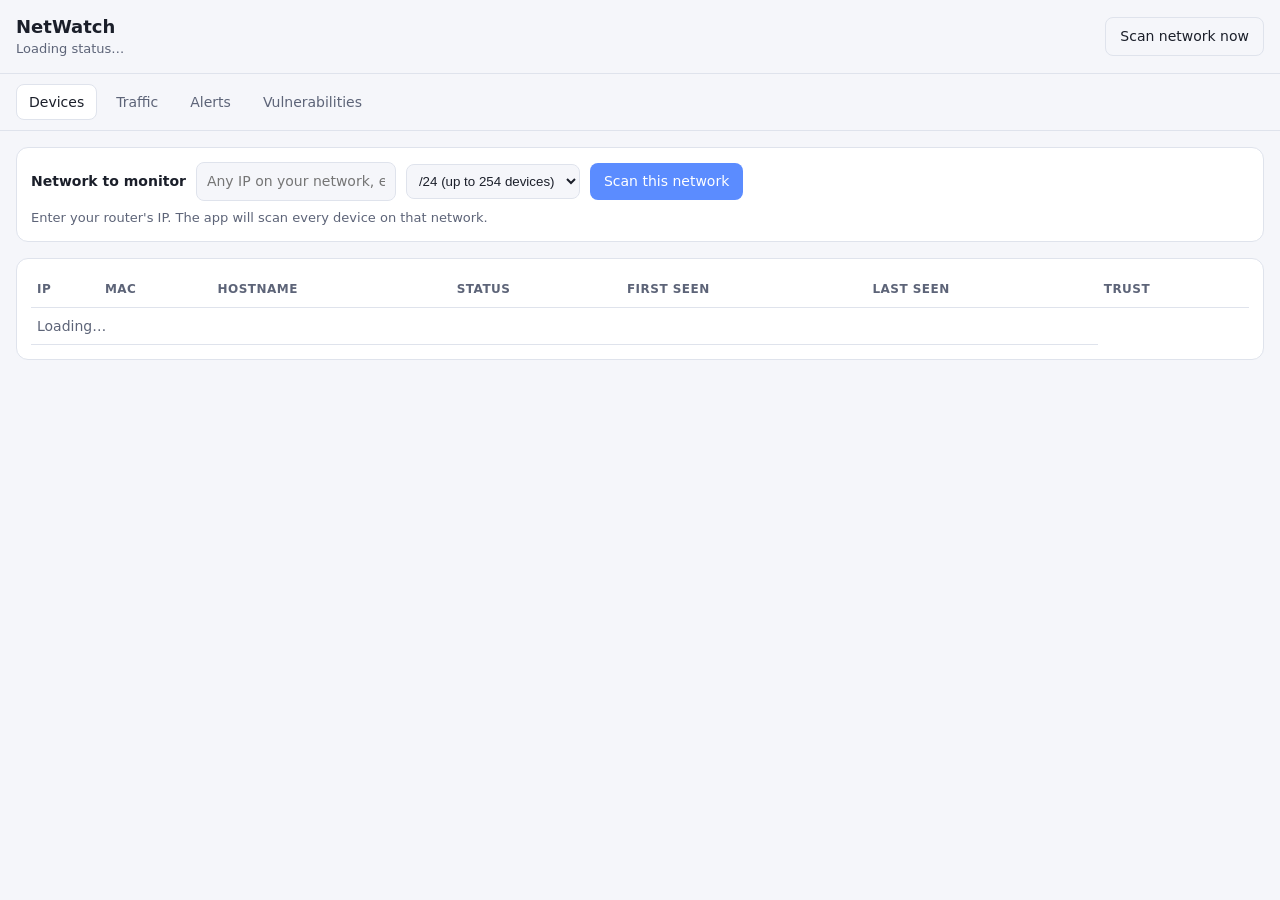
==== templates/index.html @ 9fd8b481 "Monitor a whole network from one local IP - New 'Network to monitor' box on the Devices tab: enter a" ====
<!doctype html>
<html lang="en">
<head>
<meta charset="utf-8">
<meta name="viewport" content="width=device-width, initial-scale=1">
<title>NetWatch</title>
<style>
  :root {
    --bg: #0f1115; --panel: #171a21; --line: #262b36; --text: #e6e9ef;
    --muted: #8b93a7; --accent: #5b8cff;
    --critical: #ff4d6d; --high: #ff8a3d; --medium: #f5c542; --low: #4cc9a0; --info: #8b93a7;
  }
  @media (prefers-color-scheme: light) {
    :root { --bg: #f5f6fa; --panel: #ffffff; --line: #dfe3ec; --text: #1b1f2a; --muted: #5d6478; }
  }
  :root[data-theme="dark"] { --bg: #0f1115; --panel: #171a21; --line: #262b36; --text: #e6e9ef; --muted: #8b93a7; }
  * { box-sizing: border-box; }
  body { margin: 0; font: 14px/1.45 system-ui, sans-serif; background: var(--bg); color: var(--text); }
  header { display: flex; flex-wrap: wrap; gap: 12px; align-items: center; justify-content: space-between;
           padding: 14px 16px; border-bottom: 1px solid var(--line); }
  h1 { font-size: 18px; margin: 0; }
  .status { color: var(--muted); font-size: 13px; }
  nav { display: flex; gap: 6px; padding: 10px 16px; overflow-x: auto; border-bottom: 1px solid var(--line); }
  nav button { background: none; border: 1px solid transparent; color: var(--muted); padding: 7px 12px;
               border-radius: 8px; cursor: pointer; white-space: nowrap; font: inherit; }
  nav button.active { color: var(--text); border-color: var(--line); background: var(--panel); }
  main { padding: 16px; }
  .panel { background: var(--panel); border: 1px solid var(--line); border-radius: 12px; padding: 14px; margin-bottom: 16px; overflow-x: auto; }
  table { width: 100%; border-collapse: collapse; min-width: 480px; }
  th, td { text-align: left; padding: 8px 6px; border-bottom: 1px solid var(--line); vertical-align: top; }
  th { color: var(--muted); font-weight: 600; font-size: 12px; text-transform: uppercase; letter-spacing: .04em; }
  a.ip, button.link { color: var(--accent); cursor: pointer; text-decoration: none; background: none; border: 0; padding: 0; font: inherit; }
  a.ip:hover, button.link:hover { text-decoration: underline; }
  .sev { font-size: 11px; font-weight: 700; text-transform: uppercase; padding: 2px 7px; border-radius: 6px; color: #111; }
  .sev-critical { background: var(--critical); color: #fff; }
  .sev-high { background: var(--high); }
  .sev-medium { background: var(--medium); }
  .sev-low { background: var(--low); }
  .sev-info { background: var(--info); color: #fff; }
  .muted { color: var(--muted); }
  .btn { background: var(--accent); color: #fff; border: 0; border-radius: 8px; padding: 8px 14px; cursor: pointer; font: inherit; }
  .btn.secondary { background: transparent; color: var(--text); border: 1px solid var(--line); }
  .btn:disabled { opacity: .5; cursor: default; }
  input[type=text] { background: var(--bg); color: var(--text); border: 1px solid var(--line); border-radius: 8px;
                     padding: 8px 10px; font: inherit; min-width: 200px; }
  .row { display: flex; flex-wrap: wrap; gap: 10px; align-items: center; }
  .notice { border-left: 3px solid var(--medium); padding: 8px 12px; background: var(--bg); border-radius: 6px; color: var(--muted); font-size: 13px; }
  .fix { margin-top: 6px; padding: 8px 10px; background: var(--bg); border-radius: 8px; font-size: 13px; }
  .hidden { display: none; }
  .mono { font-family: ui-monospace, Menlo, Consolas, monospace; font-size: 12px; }

  /* toast pop-ups */
  #toasts { position: fixed; right: 16px; bottom: 16px; display: flex; flex-direction: column; gap: 10px; z-index: 50; max-width: min(380px, calc(100vw - 32px)); }
  .toast { background: var(--panel); border: 1px solid var(--line); border-left: 4px solid var(--high); border-radius: 10px;
           padding: 12px 14px; box-shadow: 0 8px 24px rgba(0,0,0,.35); }
  .toast.critical { border-left-color: var(--critical); }
  .toast.medium { border-left-color: var(--medium); }
  .toast .title { font-weight: 700; margin-bottom: 4px; }
  .toast .actions { margin-top: 8px; display: flex; gap: 8px; }

  /* modal */
  #modal { position: fixed; inset: 0; background: rgba(0,0,0,.6); display: none; align-items: flex-start; justify-content: center; padding: 24px 12px; z-index: 40; overflow-y: auto; }
  #modal.open { display: flex; }
  #modal .box { background: var(--panel); border: 1px solid var(--line); border-radius: 12px; width: min(960px, 100%); padding: 16px; }
  .kv { display: grid; grid-template-columns: max-content 1fr; gap: 4px 14px; font-size: 13px; }
  .kv div:nth-child(odd) { color: var(--muted); }

  @media (max-width: 600px) { main { padding: 10px; } .panel { padding: 10px; } }
</style>
</head>
<body>
<header>
  <div>
    <h1>NetWatch</h1>
    <div class="status" id="statusline">Loading status…</div>
  </div>
  <div class="row">
    <button class="btn secondary" id="discoverBtn">Scan network now</button>
  </div>
</header>
<nav>
  <button data-tab="devices" class="active">Devices</button>
  <button data-tab="traffic">Traffic</button>
  <button data-tab="alerts">Alerts <span id="alertCount" class="muted"></span></button>
  <button data-tab="vulns">Vulnerabilities</button>
</nav>
<main>
  <section id="tab-devices" class="tab">
    <div class="panel">
      <div class="row">
        <strong>Network to monitor</strong>
        <input type="text" id="netIp" placeholder="Any IP on your network, e.g. 192.168.0.1">
        <select id="netPrefix" style="background:var(--bg);color:var(--text);border:1px solid var(--line);border-radius:8px;padding:8px">
          <option value="24" selected>/24 (up to 254 devices)</option>
          <option value="23">/23</option>
          <option value="22">/22</option>
        </select>
        <button class="btn" id="netBtn">Scan this network</button>
      </div>
      <div class="muted" id="netMsg" style="margin-top:8px;font-size:13px">Enter your router's IP. The app will scan every device on that network.</div>
    </div>
    <div class="notice hidden" id="discoveryNotice" style="margin-bottom:12px"></div>
    <div class="panel">
      <table>
        <thead><tr><th>IP</th><th>MAC</th><th>Hostname</th><th>Status</th><th>First seen</th><th>Last seen</th><th>Trust</th></tr></thead>
        <tbody id="devicesBody"><tr><td colspan="6" class="muted">Loading…</td></tr></tbody>
      </table>
    </div>
  </section>

  <section id="tab-traffic" class="tab hidden">
    <div class="notice hidden" id="captureNotice" style="margin-bottom:12px"></div>
    <div class="panel">
      <table>
        <thead><tr><th>IP</th><th>Received</th><th>Sent</th><th>Packets</th><th>Top protocols</th><th>Last seen</th></tr></thead>
        <tbody id="trafficBody"><tr><td colspan="6" class="muted">No traffic yet.</td></tr></tbody>
      </table>
    </div>
  </section>

  <section id="tab-alerts" class="tab hidden">
    <div class="panel">
      <div class="row" style="justify-content:space-between;margin-bottom:8px">
        <strong>Alerts</strong>
        <button class="btn secondary" id="ackAll">Mark all read</button>
      </div>
      <table>
        <thead><tr><th>Time</th><th>Severity</th><th>Alert</th><th>IP</th><th></th></tr></thead>
        <tbody id="alertsBody"><tr><td colspan="5" class="muted">No alerts.</td></tr></tbody>
      </table>
    </div>
  </section>

  <section id="tab-vulns" class="tab hidden">
    <div class="notice" style="margin-bottom:12px">
      Only scan devices you own or are authorized to test. Scans are limited to private
      networks listed in config.json. The scanner checks open ports and software versions
      and does not run exploits or password guessing.
    </div>
    <div class="panel">
      <div class="row">
        <button class="btn secondary" id="scanRouterBtn">Scan my router</button>
        <input type="text" id="scanIp" placeholder="Device IP, e.g. 192.168.1.10">
        <label class="row muted"><input type="checkbox" id="scanConfirm"> I am authorized to scan this device</label>
        <button class="btn" id="scanBtn" disabled>Start scan</button>
      </div>
      <div id="scanMsg" class="muted" style="margin-top:8px"></div>
    </div>
    <div class="panel">
      <strong>Scan history</strong>
      <table style="margin-top:8px">
        <thead><tr><th>#</th><th>IP</th><th>Started</th><th>Status</th><th>Summary</th></tr></thead>
        <tbody id="scansBody"></tbody>
      </table>
    </div>
    <div class="panel hidden" id="findingsPanel">
      <div class="row" style="justify-content:space-between"><strong id="findingsTitle"></strong>
        <button class="btn secondary" id="closeFindings">Close</button></div>
      <div id="findingsBody" style="margin-top:10px"></div>
    </div>
  </section>
</main>

<div id="toasts"></div>

<div id="modal">
  <div class="box">
    <div class="row" style="justify-content:space-between">
      <strong id="modalTitle">Device</strong>
      <button class="btn secondary" id="modalClose">Close</button>
    </div>
    <div id="modalBody" style="margin-top:12px"></div>
  </div>
</div>

<script>
const $ = (s) => document.querySelector(s);
const esc = (v) => String(v ?? "").replace(/[&<>"']/g, c => ({"&":"&amp;","<":"&lt;",">":"&gt;",'"':"&quot;","'":"&#39;"}[c]));
const fmtBytes = (n) => {
  n = Number(n || 0);
  const u = ["B", "KB", "MB", "GB"]; let i = 0;
  while (n >= 1024 && i < u.length - 1) { n /= 1024; i++; }
  return n.toFixed(i ? 1 : 0) + " " + u[i];
};
const fmtTime = (t) => t ? new Date(t * 1000).toLocaleString() : "";
const sevBadge = (s) => `<span class="sev sev-${esc(s)}">${esc(s)}</span>`;
const ipLink = (ip) => `<button class="link mono" data-ip="${esc(ip)}">${esc(ip)}</button>`;
const api = (path, opts = {}) => fetch(path, {headers: {"Content-Type": "application/json"}, ...opts}).then(async r => {
  const body = await r.json().catch(() => ({}));
  if (!r.ok) throw new Error(body.error || r.statusText);
  return body;
});

// ---------- tabs
document.querySelectorAll("nav button").forEach(btn => btn.addEventListener("click", () => {
  document.querySelectorAll("nav button").forEach(b => b.classList.remove("active"));
  btn.classList.add("active");
  document.querySelectorAll(".tab").forEach(t => t.classList.add("hidden"));
  $("#tab-" + btn.dataset.tab).classList.remove("hidden");
  refresh();
}));

// ---------- IP detail modal
function openIp(ip) {
  $("#modal").classList.add("open");
  $("#modalTitle").textContent = "Traffic for " + ip;
  $("#modalBody").innerHTML = '<span class="muted">Loading…</span>';
  api("/api/ip/" + encodeURIComponent(ip)).then(d => {
    const s = d.stats, dev = d.device;
    let html = '<div class="kv">';
    html += `<div>IP</div><div class="mono">${esc(ip)}</div>`;
    html += `<div>MAC</div><div class="mono">${esc(dev?.mac || "unknown")}</div>`;
    html += `<div>Hostname</div><div>${esc(dev?.hostname || "unknown")}</div>`;
    if (s) {
      html += `<div>Received</div><div>${fmtBytes(s.bytes_in)}</div>`;
      html += `<div>Sent</div><div>${fmtBytes(s.bytes_out)}</div>`;
      html += `<div>Packets</div><div>${s.packets}</div>`;
      html += `<div>Protocols</div><div>${esc(Object.entries(s.protocols).map(([k,v]) => k+" ("+v+")").join(", "))}</div>`;
      html += `<div>Top ports</div><div>${esc(Object.entries(s.top_ports).map(([k,v]) => k+" ("+v+")").join(", ") || "none")}</div>`;
    } else {
      html += `<div>Traffic</div><div class="muted">No packets seen from this IP since the monitor started.</div>`;
    }
    html += "</div>";
    html += `<div class="row" style="margin:14px 0"><button class="btn" id="scanFromModal">Scan this device</button></div>`;
    html += '<strong>Recent packets</strong>';
    html += '<div class="panel" style="margin-top:8px"><table style="min-width:620px"><thead><tr><th>Time</th><th>Direction</th><th>Proto</th><th>Source</th><th>Destination</th><th>Bytes</th><th>Flags</th></tr></thead><tbody>';
    if (!d.packets.length) html += '<tr><td colspan="7" class="muted">No recent packets.</td></tr>';
    d.packets.forEach(p => {
      const dir = p.src === ip ? "out" : "in";
      html += `<tr><td class="mono">${new Date(p.ts*1000).toLocaleTimeString()}</td><td>${dir}</td><td>${esc(p.proto)}</td>
        <td class="mono">${esc(p.src)}${p.sport ? ":" + p.sport : ""}</td>
        <td class="mono">${esc(p.dst)}${p.dport ? ":" + p.dport : ""}</td><td>${p.length}</td><td class="mono">${esc(p.flags)}</td></tr>`;
    });
    html += "</tbody></table></div>";
    $("#modalBody").innerHTML = html;
    $("#scanFromModal").onclick = () => { closeModal(); $("nav button[data-tab=vulns]").click(); $("#scanIp").value = ip; };
  }).catch(e => { $("#modalBody").innerHTML = `<span class="muted">${esc(e.message)}</span>`; });
}
function closeModal() { $("#modal").classList.remove("open"); }
$("#modalClose").onclick = closeModal;
$("#modal").addEventListener("click", e => { if (e.target.id === "modal") closeModal(); });
document.addEventListener("click", e => {
  const b = e.target.closest("[data-ip]");
  if (b) openIp(b.dataset.ip);
});

// ---------- status / devices / traffic
let gatewayIp = null;
async function loadStatus() {
  const s = await api("/api/status");
  gatewayIp = s.gateway;
  if (!$("#netIp").value && s.gateway) $("#netIp").value = s.gateway;
  $("#statusline").textContent =
    `Subnet ${s.subnet} · interface ${s.interface} · ${s.devices_online}/${s.devices} devices online (${s.untrusted_devices} untrusted) · ` +
    (s.sniffing ? `${s.packets_seen} packets captured` : "capture off");
  $("#alertCount").textContent = s.unacked_alerts ? `(${s.unacked_alerts})` : "";

  // Explain why the traffic view may be empty.
  const notice = $("#captureNotice");
  let hint = null;
  if (s.sniff_error) hint = "Packet capture is off: " + s.sniff_error;
  else if (s.sniffing && s.packets_seen === 0 && s.uptime_seconds > 30)
    hint = `No packets captured on interface "${s.interface}" after ${s.uptime_seconds}s. Check the interface name in config.json (run "ip -br addr") and that the app runs with sudo.`;
  else if (s.packets_seen > 50 && s.tracked_hosts <= 2)
    hint = "Only this machine's own traffic is visible. On Wi-Fi, or on a switch without a mirror port, your computer only receives its own packets and broadcasts. To see other devices, use a router or switch that mirrors traffic to your machine, or a monitor-mode Wi-Fi adapter.";
  if (hint) { notice.textContent = hint; notice.classList.remove("hidden"); }
  else notice.classList.add("hidden");

  // Explain discovery problems instead of showing an empty device list.
  const problems = [];
  if (!s.nmap_installed) problems.push("nmap is not installed. Run: sudo apt install nmap");
  if (!s.running_as_root) problems.push("Run with sudo so nmap can find devices by ARP.");
  if (s.last_discovery && s.last_discovery.error) problems.push("Device discovery: " + s.last_discovery.error);
  if (!s.last_discovery) problems.push("Device discovery has not run yet. Click 'Scan network now'.");
  const dn = $("#discoveryNotice");
  if (problems.length) { dn.innerHTML = problems.map(esc).join("<br>"); dn.classList.remove("hidden"); }
  else dn.classList.add("hidden");
}

async function loadDevices() {
  const rows = await api("/api/devices");
  $("#devicesBody").innerHTML = rows.length ? rows.map(d => `
    <tr>
      <td>${ipLink(d.ip)}</td><td class="mono">${esc(d.mac)}</td><td>${esc(d.hostname || "unknown")}</td>
      <td>${d.online ? '<span class="sev sev-low">online</span>' : '<span class="muted">offline</span>'}</td>
      <td>${fmtTime(d.first_seen)}</td><td>${fmtTime(d.last_seen)}</td>
      <td>${d.trusted ? '<span class="muted">trusted</span>' :
        `<button class="btn secondary" data-trust="${esc(d.mac)}">Trust</button>`}</td>
    </tr>`).join("") : '<tr><td colspan="6" class="muted">No devices yet. Run a network scan.</td></tr>';
  document.querySelectorAll("[data-trust]").forEach(b => b.onclick = async () => {
    await api(`/api/devices/${encodeURIComponent(b.dataset.trust)}/trust`, {method: "POST"});
    loadDevices(); loadStatus();
  });
}

async function loadTraffic() {
  const rows = await api("/api/traffic");
  $("#trafficBody").innerHTML = rows.length ? rows.map(r => `
    <tr>
      <td>${ipLink(r.ip)}</td><td>${fmtBytes(r.bytes_in)}</td><td>${fmtBytes(r.bytes_out)}</td>
      <td>${r.packets}</td><td>${esc(Object.keys(r.top_protocols).join(", "))}</td><td>${fmtTime(r.last)}</td>
    </tr>`).join("") : '<tr><td colspan="6" class="muted">No traffic yet.</td></tr>';
}

// ---------- alerts + pop-up notifications
let lastAlertId = 0;
let seeded = false;
function toast(a) {
  const el = document.createElement("div");
  el.className = "toast " + esc(a.severity);
  el.innerHTML = `<div class="title">${esc(a.title)}</div>
    <div class="muted" style="font-size:13px">${esc(a.detail)}</div>
    <div class="actions">${a.ip ? `<button class="btn" data-ip="${esc(a.ip)}">View ${esc(a.ip)}</button>` : ""}
    <button class="btn secondary" onclick="this.closest('.toast').remove()">Dismiss</button></div>`;
  $("#toasts").prepend(el);
  setTimeout(() => el.remove(), 60000);
}
async function pollAlerts() {
  const rows = await api("/api/alerts?since=" + lastAlertId);
  if (!rows.length) return;
  rows.sort((a, b) => a.id - b.id);
  lastAlertId = Math.max(lastAlertId, ...rows.map(r => r.id));
  if (seeded) rows.filter(r => r.severity !== "info").forEach(toast);
  seeded = true;
  refreshAlertsTable();
}
async function refreshAlertsTable() {
  const rows = await api("/api/alerts?since=0");
  $("#alertsBody").innerHTML = rows.length ? rows.map(a => `
    <tr style="${a.acknowledged ? "opacity:.6" : ""}">
      <td class="mono">${fmtTime(a.ts)}</td><td>${sevBadge(a.severity)}</td>
      <td><strong>${esc(a.title)}</strong><div class="muted" style="font-size:13px">${esc(a.detail)}</div></td>
      <td>${a.ip ? ipLink(a.ip) : ""}</td>
      <td>${a.acknowledged ? "" : `<button class="btn secondary" data-ack="${a.id}">Read</button>`}</td>
    </tr>`).join("") : '<tr><td colspan="5" class="muted">No alerts.</td></tr>';
  document.querySelectorAll("[data-ack]").forEach(b => b.onclick = async () => {
    await api(`/api/alerts/${b.dataset.ack}/ack`, {method: "POST"}); refreshAlertsTable(); loadStatus();
  });
}
$("#ackAll").onclick = async () => {
  const rows = await api("/api/alerts?since=0");
  await Promise.all(rows.filter(r => !r.acknowledged).map(r => api(`/api/alerts/${r.id}/ack`, {method: "POST"})));
  refreshAlertsTable(); loadStatus();
};

// ---------- vulnerabilities
$("#scanConfirm").onchange = () => { $("#scanBtn").disabled = !$("#scanConfirm").checked; };
$("#netBtn").onclick = async () => {
  const ip = $("#netIp").value.trim();
  const prefix = Number($("#netPrefix").value);
  $("#netMsg").textContent = "Saving network…";
  try {
    const r = await api("/api/network", {method: "POST", body: JSON.stringify({ip, prefix})});
    $("#netMsg").textContent = `Scanning ${r.subnet}. Devices appear below in about a minute.`;
    setTimeout(() => { loadDevices(); loadStatus(); }, 15000);
  } catch (e) { $("#netMsg").textContent = e.message; }
};
$("#scanRouterBtn").onclick = () => {
  if (!gatewayIp) { $("#scanMsg").textContent = "Could not detect the router address. Type your router's IP instead (often 192.168.0.1 or 192.168.1.1)."; return; }
  $("#scanIp").value = gatewayIp;
  $("#scanMsg").textContent = `Router address set to ${gatewayIp}. Tick the authorization box to start.`;
};
$("#scanBtn").onclick = async () => {
  const ip = $("#scanIp").value.trim();
  $("#scanMsg").textContent = "Starting scan…";
  try {
    const r = await api("/api/scan", {method: "POST", body: JSON.stringify({ip})});
    $("#scanMsg").textContent = `Scan #${r.scan_id} started for ${ip}. This can take a few minutes.`;
    loadScans();
  } catch (e) { $("#scanMsg").textContent = e.message; }
};
async function loadScans() {
  const rows = await api("/api/scans");
  $("#scansBody").innerHTML = rows.length ? rows.map(s => `
    <tr>
      <td>${s.id}</td><td>${ipLink(s.ip)}</td><td>${fmtTime(s.started)}</td>
      <td>${esc(s.status)}</td>
      <td>${s.status === "done" || s.status === "failed" ? `<button class="link" data-scan="${s.id}">${esc(s.summary || "")}</button>` : "running…"}</td>
    </tr>`).join("") : '<tr><td colspan="5" class="muted">No scans yet.</td></tr>';
  document.querySelectorAll("[data-scan]").forEach(b => b.onclick = () => showFindings(b.dataset.scan));
}
async function showFindings(id) {
  const s = await api("/api/scans/" + id);
  $("#findingsPanel").classList.remove("hidden");
  $("#findingsTitle").textContent = `Scan #${s.id} · ${s.ip}`;
  if (!s.findings.length) {
    $("#findingsBody").innerHTML = `<span class="muted">${esc(s.summary || "No findings.")}</span>`;
    return;
  }
  $("#findingsBody").innerHTML = s.findings.map(f => `
    <div class="panel" style="margin-bottom:10px">
      <div class="row" style="justify-content:space-between">
        <strong>${esc(f.title)}</strong>${sevBadge(f.severity)}
      </div>
      <div class="muted mono" style="margin-top:4px">Port ${f.port} · ${esc(f.service)}</div>
      <div style="margin-top:6px">${esc(f.description)}</div>
      <div class="fix"><strong>How to fix:</strong> ${esc(f.fix)}</div>
    </div>`).join("");
  $("#findingsPanel").scrollIntoView({behavior: "smooth"});
}
$("#closeFindings").onclick = () => $("#findingsPanel").classList.add("hidden");

$("#discoverBtn").onclick = async () => {
  $("#discoverBtn").disabled = true; $("#discoverBtn").textContent = "Scanning…";
  try { await api("/api/discover", {method: "POST"}); } catch (e) {}
  $("#discoverBtn").disabled = false; $("#discoverBtn").textContent = "Scan network now";
  refresh();
};

function refresh() {
  loadStatus().catch(() => {});
  const active = document.querySelector("nav button.active").dataset.tab;
  if (active === "devices") loadDevices().catch(() => {});
  if (active === "traffic") loadTraffic().catch(() => {});
  if (active === "alerts") refreshAlertsTable().catch(() => {});
  if (active === "vulns") loadScans().catch(() => {});
}

loadDevices(); loadTraffic(); loadStatus(); pollAlerts();
setInterval(() => { pollAlerts().catch(() => {}); loadStatus().catch(() => {}); }, 4000);
setInterval(refresh, 10000);
</script>
</body>
</html>
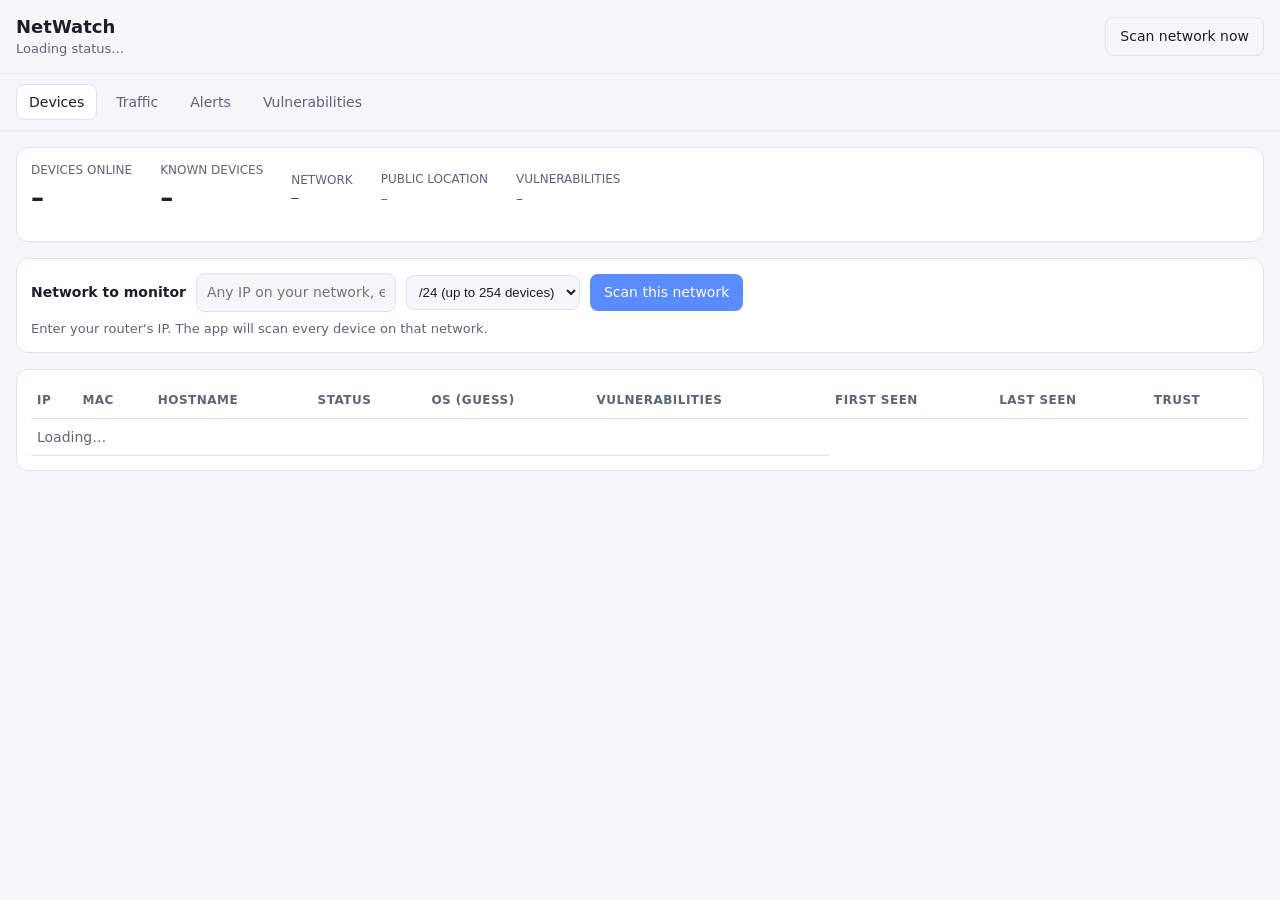
==== commit e3918b14: "Automatically scan all devices on the network - Scans every discovered device (ports, versions, OS g" ====
--- a/templates/index.html
+++ b/templates/index.html
@@ -86,6 +86,16 @@
 </nav>
 <main>
   <section id="tab-devices" class="tab">
+    <div class="panel" id="summaryPanel">
+      <div class="row" style="gap:28px">
+        <div><div class="muted" style="font-size:12px">DEVICES ONLINE</div><div style="font-size:26px;font-weight:700" id="sumOnline">–</div></div>
+        <div><div class="muted" style="font-size:12px">KNOWN DEVICES</div><div style="font-size:26px;font-weight:700" id="sumTotal">–</div></div>
+        <div><div class="muted" style="font-size:12px">NETWORK</div><div class="mono" id="sumSubnet">–</div></div>
+        <div><div class="muted" style="font-size:12px">PUBLIC LOCATION</div><div id="sumLocation" class="muted">–</div></div>
+        <div><div class="muted" style="font-size:12px">VULNERABILITIES</div><div id="sumVulns" class="muted">–</div></div>
+      </div>
+      <div class="muted" id="sumScan" style="margin-top:10px;font-size:13px"></div>
+    </div>
     <div class="panel">
       <div class="row">
         <strong>Network to monitor</strong>
@@ -102,7 +112,7 @@
     <div class="notice hidden" id="discoveryNotice" style="margin-bottom:12px"></div>
     <div class="panel">
       <table>
-        <thead><tr><th>IP</th><th>MAC</th><th>Hostname</th><th>Status</th><th>First seen</th><th>Last seen</th><th>Trust</th></tr></thead>
+        <thead><tr><th>IP</th><th>MAC</th><th>Hostname</th><th>Status</th><th>OS (guess)</th><th>Vulnerabilities</th><th>First seen</th><th>Last seen</th><th>Trust</th></tr></thead>
         <tbody id="devicesBody"><tr><td colspan="6" class="muted">Loading…</td></tr></tbody>
       </table>
     </div>
@@ -132,6 +142,14 @@
   </section>
 
   <section id="tab-vulns" class="tab hidden">
+    <div class="panel">
+      <div class="row" style="justify-content:space-between"><strong>Devices on your network</strong>
+        <span class="muted" id="vulnSummaryLine" style="font-size:13px"></span></div>
+      <table style="margin-top:8px">
+        <thead><tr><th>IP</th><th>Name</th><th>OS (guess)</th><th>Open ports</th><th>Vulnerabilities</th><th>Last scanned</th></tr></thead>
+        <tbody id="vulnOverviewBody"><tr><td colspan="6" class="muted">Waiting for the first scan…</td></tr></tbody>
+      </table>
+    </div>
     <div class="notice" style="margin-bottom:12px">
       Only scan devices you own or are authorized to test. Scans are limited to private
       networks listed in config.json. The scanner checks open ports and software versions
@@ -283,6 +301,8 @@
     <tr>
       <td>${ipLink(d.ip)}</td><td class="mono">${esc(d.mac)}</td><td>${esc(d.hostname || "unknown")}</td>
       <td>${d.online ? '<span class="sev sev-low">online</span>' : '<span class="muted">offline</span>'}</td>
+      <td>${osText(d)}</td>
+      <td>${vulnBadges(d.vuln_summary)}</td>
       <td>${fmtTime(d.first_seen)}</td><td>${fmtTime(d.last_seen)}</td>
       <td>${d.trusted ? '<span class="muted">trusted</span>' :
         `<button class="btn secondary" data-trust="${esc(d.mac)}">Trust</button>`}</td>
@@ -407,7 +427,68 @@
   refresh();
 };
 
+// ---------- device details, summary and vulnerability overview
+const osText = (d) => d.os_guess
+  ? `${esc(d.os_guess)}${d.os_accuracy ? ` <span class="muted">(${d.os_accuracy}%)</span>` : ""}`
+  : (d.last_scanned ? '<span class="muted">unknown</span>' : '<span class="muted">pending scan</span>');
+function vulnBadges(raw) {
+  if (!raw) return '<span class="muted">not scanned yet</span>';
+  const v = JSON.parse(raw);
+  const parts = ["critical", "high", "medium", "low"].filter(s => v[s] > 0)
+    .map(s => `<span class="sev sev-${s}">${v[s]} ${s}</span>`);
+  return parts.length ? parts.join(" ") : '<span class="sev sev-low">none found</span>';
+}
+async function loadSummary() {
+  const s = await api("/api/summary");
+  $("#sumOnline").textContent = s.devices_online;
+  $("#sumTotal").textContent = s.devices_total;
+  $("#sumSubnet").textContent = s.subnet || "–";
+  const loc = s.network_location || {};
+  $("#sumLocation").textContent = loc.error ? loc.error :
+    [loc.city, loc.region, loc.country].filter(Boolean).join(", ") + (loc.isp ? ` · ${loc.isp}` : "");
+  const v = s.vulnerabilities;
+  $("#sumVulns").innerHTML = ["critical", "high", "medium", "low"]
+    .map(k => `<span class="sev sev-${k}">${v[k]} ${k}</span>`).join(" ");
+  let line = `${s.devices_scanned} of ${s.devices_total} devices scanned.`;
+  if (s.scanning_now) line += ` Scanning ${s.scanning_now} now.`;
+  else if (s.auto_scan) line += " Automatic scanning is on.";
+  if (!s.running_as_root) line += " Run with sudo for OS detection.";
+  $("#sumScan").textContent = line;
+}
+async function loadVulnOverview() {
+  const rows = await api("/api/vuln-overview");
+  $("#vulnSummaryLine").textContent = `${rows.length} devices · ${rows.filter(r => r.online).length} online`;
+  $("#vulnOverviewBody").innerHTML = rows.length ? rows.map(d => `
+    <tr>
+      <td>${ipLink(d.ip)}</td><td>${esc(d.hostname || "unknown")}</td><td>${osText(d)}</td>
+      <td class="mono">${esc(d.open_ports || (d.last_scanned ? "none" : "–"))}</td>
+      <td>${vulnBadges(d.vuln_summary)}</td>
+      <td>${d.last_scanned ? fmtTime(d.last_scanned) : '<span class="muted">pending</span>'}</td>
+    </tr>`).join("") : '<tr><td colspan="6" class="muted">No devices found yet.</td></tr>';
+}
+async function showDeviceFindings(ip) {
+  const r = await api("/api/device-findings/" + encodeURIComponent(ip));
+  $("#findingsPanel").classList.remove("hidden");
+  $("#findingsTitle").textContent = `Vulnerabilities on ${ip}`;
+  if (!r.scan) { $("#findingsBody").innerHTML = '<span class="muted">Not scanned yet.</span>'; return; }
+  if (!r.findings.length) { $("#findingsBody").innerHTML = `<span class="muted">No known issues found. ${esc(r.scan.summary || "")}</span>`; return; }
+  $("#findingsBody").innerHTML = r.findings.map(f => `
+    <div class="panel" style="margin-bottom:10px">
+      <div class="row" style="justify-content:space-between"><strong>${esc(f.title)}</strong>${sevBadge(f.severity)}</div>
+      <div class="muted mono" style="margin-top:4px">Port ${f.port} · ${esc(f.service)}</div>
+      <div style="margin-top:6px">${esc(f.description)}</div>
+      <div class="fix"><strong>How to fix:</strong> ${esc(f.fix)}</div>
+    </div>`).join("");
+  $("#findingsPanel").scrollIntoView({behavior: "smooth"});
+}
+document.addEventListener("click", e => {
+  const row = e.target.closest("#vulnOverviewBody tr");
+  if (row && row.querySelector("[data-ip]")) showDeviceFindings(row.querySelector("[data-ip]").dataset.ip);
+});
+
 function refresh() {
+  loadSummary().catch(() => {});
+  loadVulnOverview().catch(() => {});
   loadStatus().catch(() => {});
   const active = document.querySelector("nav button.active").dataset.tab;
   if (active === "devices") loadDevices().catch(() => {});
@@ -416,7 +497,7 @@
   if (active === "vulns") loadScans().catch(() => {});
 }
 
-loadDevices(); loadTraffic(); loadStatus(); pollAlerts();
+loadDevices(); loadTraffic(); loadStatus(); pollAlerts(); loadSummary().catch(() => {}); loadVulnOverview().catch(() => {});
 setInterval(() => { pollAlerts().catch(() => {}); loadStatus().catch(() => {}); }, 4000);
 setInterval(refresh, 10000);
 </script>
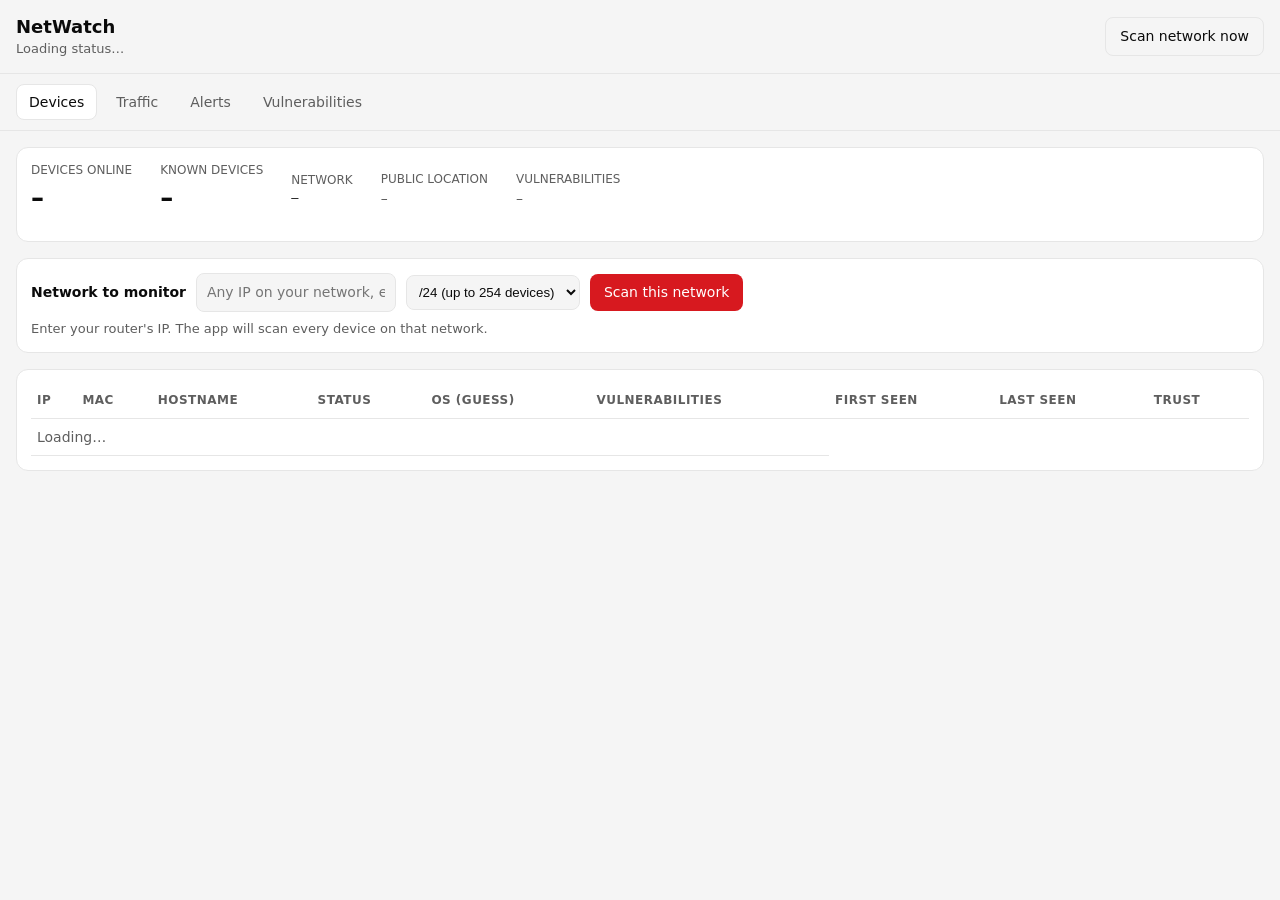
==== commit 228db4b3: "Red, white and black design with alignment and layout fixes - Whole app recolored to a red, white an" ====
--- a/templates/index.html
+++ b/templates/index.html
@@ -6,14 +6,14 @@
 <title>NetWatch</title>
 <style>
   :root {
-    --bg: #0f1115; --panel: #171a21; --line: #262b36; --text: #e6e9ef;
-    --muted: #8b93a7; --accent: #5b8cff;
-    --critical: #ff4d6d; --high: #ff8a3d; --medium: #f5c542; --low: #4cc9a0; --info: #8b93a7;
+    --bg: #000000; --panel: #0d0d0d; --line: #2a2a2a; --text: #f5f5f5;
+    --muted: #8a8a8a; --accent: #d7191f;
+    --critical: #d7191f; --high: #d7191f; --medium: #d7191f; --low: #0b0b0b; --info: #8a8a8a;
   }
   @media (prefers-color-scheme: light) {
-    :root { --bg: #f5f6fa; --panel: #ffffff; --line: #dfe3ec; --text: #1b1f2a; --muted: #5d6478; }
+    :root { --bg: #f5f5f5; --panel: #ffffff; --line: #e6e6e6; --text: #0b0b0b; --muted: #5e5e5e; }
   }
-  :root[data-theme="dark"] { --bg: #0f1115; --panel: #171a21; --line: #262b36; --text: #e6e9ef; --muted: #8b93a7; }
+  :root[data-theme="dark"] { --bg: #000000; --panel: #0d0d0d; --line: #2a2a2a; --text: #f5f5f5; --muted: #8a8a8a; }
   * { box-sizing: border-box; }
   body { margin: 0; font: 14px/1.45 system-ui, sans-serif; background: var(--bg); color: var(--text); }
   header { display: flex; flex-wrap: wrap; gap: 12px; align-items: center; justify-content: space-between;
@@ -31,12 +31,12 @@
   th { color: var(--muted); font-weight: 600; font-size: 12px; text-transform: uppercase; letter-spacing: .04em; }
   a.ip, button.link { color: var(--accent); cursor: pointer; text-decoration: none; background: none; border: 0; padding: 0; font: inherit; }
   a.ip:hover, button.link:hover { text-decoration: underline; }
-  .sev { font-size: 11px; font-weight: 700; text-transform: uppercase; padding: 2px 7px; border-radius: 6px; color: #111; }
-  .sev-critical { background: var(--critical); color: #fff; }
-  .sev-high { background: var(--high); }
-  .sev-medium { background: var(--medium); }
-  .sev-low { background: var(--low); }
-  .sev-info { background: var(--info); color: #fff; }
+  .sev { font-size: 11px; font-weight: 700; text-transform: uppercase; padding: 2px 7px; border-radius: 6px; color: #0b0b0b; }
+  .sev-critical { background: #d7191f; color: #fff; }
+  .sev-high { background: #d7191f; color: #fff; }
+  .sev-medium { background: #fdeaea; color: #d7191f; box-shadow: inset 0 0 0 1px #d7191f; }
+  .sev-low { background: #efefef; color: #0b0b0b; }
+  .sev-info { background: #5e5e5e; color: #fff; }
   .muted { color: var(--muted); }
   .btn { background: var(--accent); color: #fff; border: 0; border-radius: 8px; padding: 8px 14px; cursor: pointer; font: inherit; }
   .btn.secondary { background: transparent; color: var(--text); border: 1px solid var(--line); }
@@ -121,6 +121,25 @@
   <section id="tab-traffic" class="tab hidden">
     <div class="notice hidden" id="captureNotice" style="margin-bottom:12px"></div>
     <div class="panel">
+      <div class="row" style="justify-content:space-between">
+        <strong>Traffic over time</strong>
+        <div class="row">
+          <select id="histIp" style="background:var(--bg);color:var(--text);border:1px solid var(--line);border-radius:8px;padding:6px">
+            <option value="">Whole network</option>
+          </select>
+          <select id="histMinutes" style="background:var(--bg);color:var(--text);border:1px solid var(--line);border-radius:8px;padding:6px">
+            <option value="30">Last 30 min</option>
+            <option value="60" selected>Last 60 min</option>
+            <option value="120">Last 2 hours</option>
+          </select>
+        </div>
+      </div>
+      <div id="chartBox" style="width:100%;margin-top:10px;color:var(--muted)">
+        <canvas id="trafficChart"></canvas>
+      </div>
+      <div class="muted" id="histNote" style="font-size:13px;margin-top:6px"></div>
+    </div>
+    <div class="panel">
       <table>
         <thead><tr><th>IP</th><th>Received</th><th>Sent</th><th>Packets</th><th>Top protocols</th><th>Last seen</th></tr></thead>
         <tbody id="trafficBody"><tr><td colspan="6" class="muted">No traffic yet.</td></tr></tbody>
@@ -191,6 +210,7 @@
   </div>
 </div>
 
+<script src="/static/chart.js"></script>
 <script>
 const $ = (s) => document.querySelector(s);
 const esc = (v) => String(v ?? "").replace(/[&<>"']/g, c => ({"&":"&amp;","<":"&lt;",">":"&gt;",'"':"&quot;","'":"&#39;"}[c]));
@@ -313,6 +333,26 @@
   });
 }
 
+async function loadHistory() {
+  const ip = $("#histIp").value;
+  const minutes = $("#histMinutes").value;
+  const s = await api(`/api/traffic-history?minutes=${minutes}${ip ? "&ip=" + encodeURIComponent(ip) : ""}`);
+  drawTrafficChart($("#trafficChart"), s);
+  const any = s.down.some(v => v > 0) || s.up.some(v => v > 0);
+  $("#histNote").textContent = any ? "" :
+    "No traffic recorded in this period yet. Traffic appears only for packets this computer can see (see the note above).";
+}
+async function loadHistoryDevices() {
+  const rows = await api("/api/devices");
+  const sel = $("#histIp"), keep = sel.value;
+  sel.innerHTML = '<option value="">Whole network</option>' +
+    rows.filter(d => d.ip).map(d => `<option value="${esc(d.ip)}">${esc(d.hostname || d.ip)} (${esc(d.ip)})</option>`).join("");
+  sel.value = keep;
+}
+$("#histIp").onchange = () => loadHistory().catch(() => {});
+$("#histMinutes").onchange = () => loadHistory().catch(() => {});
+window.addEventListener("resize", () => loadHistory().catch(() => {}));
+
 async function loadTraffic() {
   const rows = await api("/api/traffic");
   $("#trafficBody").innerHTML = rows.length ? rows.map(r => `
@@ -492,7 +532,7 @@
   loadStatus().catch(() => {});
   const active = document.querySelector("nav button.active").dataset.tab;
   if (active === "devices") loadDevices().catch(() => {});
-  if (active === "traffic") loadTraffic().catch(() => {});
+  if (active === "traffic") { loadTraffic().catch(() => {}); loadHistoryDevices().catch(() => {}); loadHistory().catch(() => {}); }
   if (active === "alerts") refreshAlertsTable().catch(() => {});
   if (active === "vulns") loadScans().catch(() => {});
 }
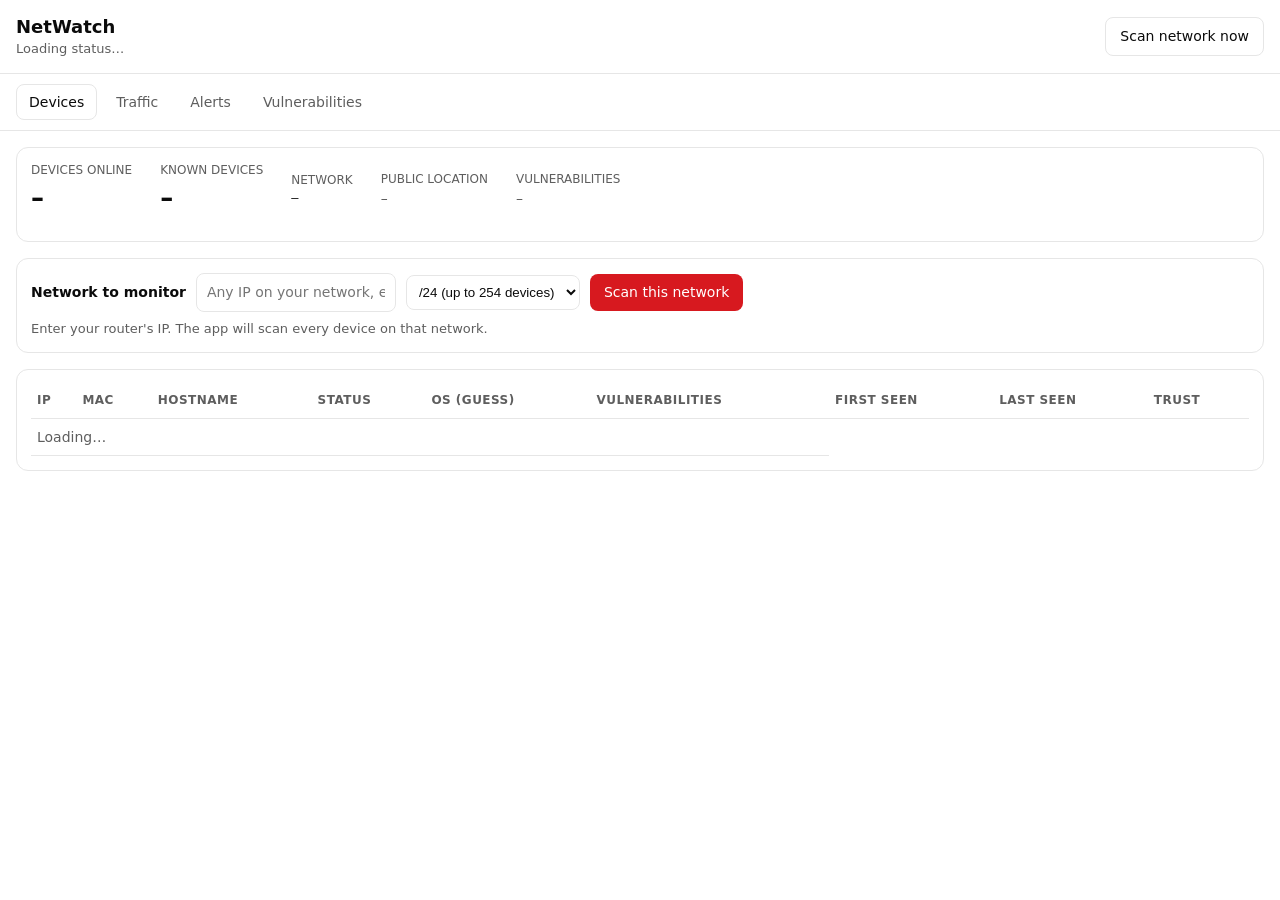
==== commit ff22700c: "Use a white page background Cards keep their borders and shadows, so they still stand apart on white" ====
--- a/templates/index.html
+++ b/templates/index.html
@@ -11,7 +11,7 @@
     --critical: #d7191f; --high: #d7191f; --medium: #d7191f; --low: #0b0b0b; --info: #8a8a8a;
   }
   @media (prefers-color-scheme: light) {
-    :root { --bg: #f5f5f5; --panel: #ffffff; --line: #e6e6e6; --text: #0b0b0b; --muted: #5e5e5e; }
+    :root { --bg: #ffffff; --panel: #ffffff; --line: #e6e6e6; --text: #0b0b0b; --muted: #5e5e5e; }
   }
   :root[data-theme="dark"] { --bg: #000000; --panel: #0d0d0d; --line: #2a2a2a; --text: #f5f5f5; --muted: #8a8a8a; }
   * { box-sizing: border-box; }
@@ -31,7 +31,7 @@
   th { color: var(--muted); font-weight: 600; font-size: 12px; text-transform: uppercase; letter-spacing: .04em; }
   a.ip, button.link { color: var(--accent); cursor: pointer; text-decoration: none; background: none; border: 0; padding: 0; font: inherit; }
   a.ip:hover, button.link:hover { text-decoration: underline; }
-  .sev { font-size: 11px; font-weight: 700; text-transform: uppercase; padding: 2px 7px; border-radius: 6px; color: #0b0b0b; }
+  .sev { font-size: 11px; font-weight: 700; text-transform: uppercase; padding: 2px 7px; border-radius: 6px; color: #0b0b0b; white-space: nowrap; display: inline-block; }
   .sev-critical { background: #d7191f; color: #fff; }
   .sev-high { background: #d7191f; color: #fff; }
   .sev-medium { background: #fdeaea; color: #d7191f; box-shadow: inset 0 0 0 1px #d7191f; }
@@ -66,6 +66,21 @@
   .kv div:nth-child(odd) { color: var(--muted); }
 
   @media (max-width: 600px) { main { padding: 10px; } .panel { padding: 10px; } }
+  /* Phones: every table row becomes a card, each cell labelled by its column heading. */
+  @media (max-width: 720px) {
+    .table-scroll { overflow: visible; }
+    table { min-width: 0 !important; }
+    thead { display: none; }
+    tbody, tr, td { display: block; width: 100%; }
+    tbody tr { padding: 14px 16px; border-bottom: 1px solid var(--line); }
+    tbody tr:last-child { border-bottom: 0; }
+    td { border: 0; padding: 5px 0; white-space: normal; display: flex; justify-content: space-between; gap: 12px; text-align: right; align-items: center; }
+    td[data-label]::before { content: attr(data-label); flex: 0 0 auto; font-size: 11px; text-transform: uppercase; letter-spacing: .06em; color: var(--muted); font-weight: 600; text-align: left; padding-top: 2px; }
+    td[colspan]::before { content: none; }
+    td[colspan] { justify-content: flex-start; text-align: left; }
+    .panel { padding: 16px; }
+    .kpi-row, .stats { gap: 10px; }
+  }
 </style>
 </head>
 <body>
@@ -541,5 +556,22 @@
 setInterval(() => { pollAlerts().catch(() => {}); loadStatus().catch(() => {}); }, 4000);
 setInterval(refresh, 10000);
 </script>
+<script>
+/* Label table cells with their column heading, so phone layouts can show them. */
+(function () {
+  function label(root) {
+    root.querySelectorAll('table').forEach(t => {
+      const heads = [...t.querySelectorAll('thead th')].map(th => th.textContent.trim());
+      t.querySelectorAll('tbody tr').forEach(tr => {
+        [...tr.children].forEach((td, i) => {
+          if (td.tagName === 'TD' && heads[i] && !td.hasAttribute('data-label')) td.setAttribute('data-label', heads[i]);
+        });
+      });
+    });
+  }
+  label(document);
+  new MutationObserver(() => label(document)).observe(document.body, { childList: true, subtree: true });
+})();
+</script>
 </body>
 </html>
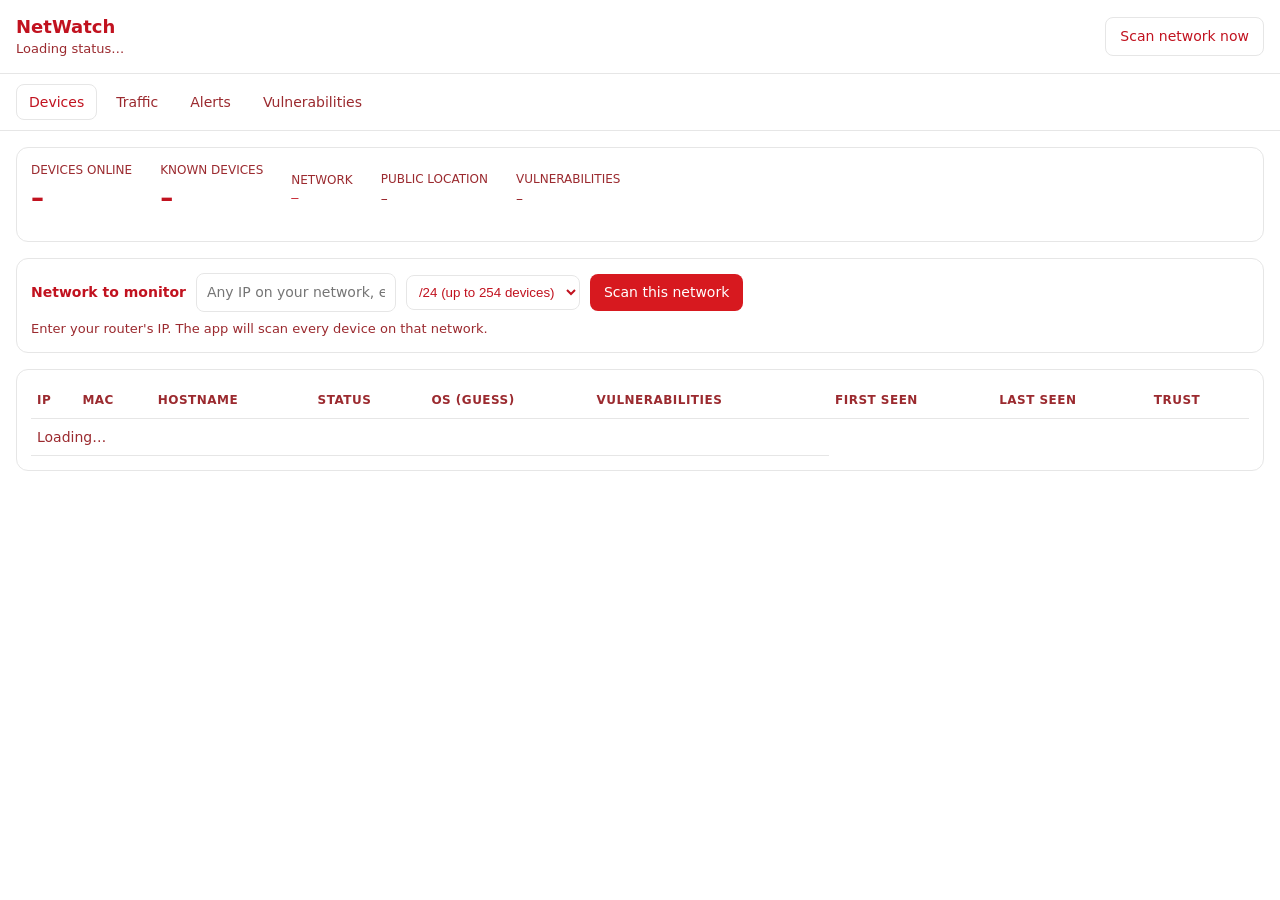
==== commit 77043c5d: "Red text, blue for healthy, and space between sections on phones - Text and headings are red on the " ====
--- a/templates/index.html
+++ b/templates/index.html
@@ -8,10 +8,10 @@
   :root {
     --bg: #000000; --panel: #0d0d0d; --line: #2a2a2a; --text: #f5f5f5;
     --muted: #8a8a8a; --accent: #d7191f;
-    --critical: #d7191f; --high: #d7191f; --medium: #d7191f; --low: #0b0b0b; --info: #8a8a8a;
+    --critical: #d7191f; --high: #d7191f; --medium: #d7191f; --low: #c1121f; --info: #8a8a8a;
   }
   @media (prefers-color-scheme: light) {
-    :root { --bg: #ffffff; --panel: #ffffff; --line: #e6e6e6; --text: #0b0b0b; --muted: #5e5e5e; }
+    :root { --bg: #ffffff; --panel: #ffffff; --line: #e6e6e6; --text: #c1121f; --muted: #9b2a2f; }
   }
   :root[data-theme="dark"] { --bg: #000000; --panel: #0d0d0d; --line: #2a2a2a; --text: #f5f5f5; --muted: #8a8a8a; }
   * { box-sizing: border-box; }
@@ -31,12 +31,12 @@
   th { color: var(--muted); font-weight: 600; font-size: 12px; text-transform: uppercase; letter-spacing: .04em; }
   a.ip, button.link { color: var(--accent); cursor: pointer; text-decoration: none; background: none; border: 0; padding: 0; font: inherit; }
   a.ip:hover, button.link:hover { text-decoration: underline; }
-  .sev { font-size: 11px; font-weight: 700; text-transform: uppercase; padding: 2px 7px; border-radius: 6px; color: #0b0b0b; white-space: nowrap; display: inline-block; }
+  .sev { font-size: 11px; font-weight: 700; text-transform: uppercase; padding: 2px 7px; border-radius: 6px; color: #c1121f; white-space: nowrap; display: inline-block; }
   .sev-critical { background: #d7191f; color: #fff; }
   .sev-high { background: #d7191f; color: #fff; }
   .sev-medium { background: #fdeaea; color: #d7191f; box-shadow: inset 0 0 0 1px #d7191f; }
-  .sev-low { background: #efefef; color: #0b0b0b; }
-  .sev-info { background: #5e5e5e; color: #fff; }
+  .sev-low { background: #efefef; color: #c1121f; }
+  .sev-info { background: #9b2a2f; color: #fff; }
   .muted { color: var(--muted); }
   .btn { background: var(--accent); color: #fff; border: 0; border-radius: 8px; padding: 8px 14px; cursor: pointer; font: inherit; }
   .btn.secondary { background: transparent; color: var(--text); border: 1px solid var(--line); }
@@ -79,6 +79,7 @@
     td[colspan]::before { content: none; }
     td[colspan] { justify-content: flex-start; text-align: left; }
     .panel { padding: 16px; }
+    main > * + * { margin-top: 16px; }
     .kpi-row, .stats { gap: 10px; }
   }
 </style>
